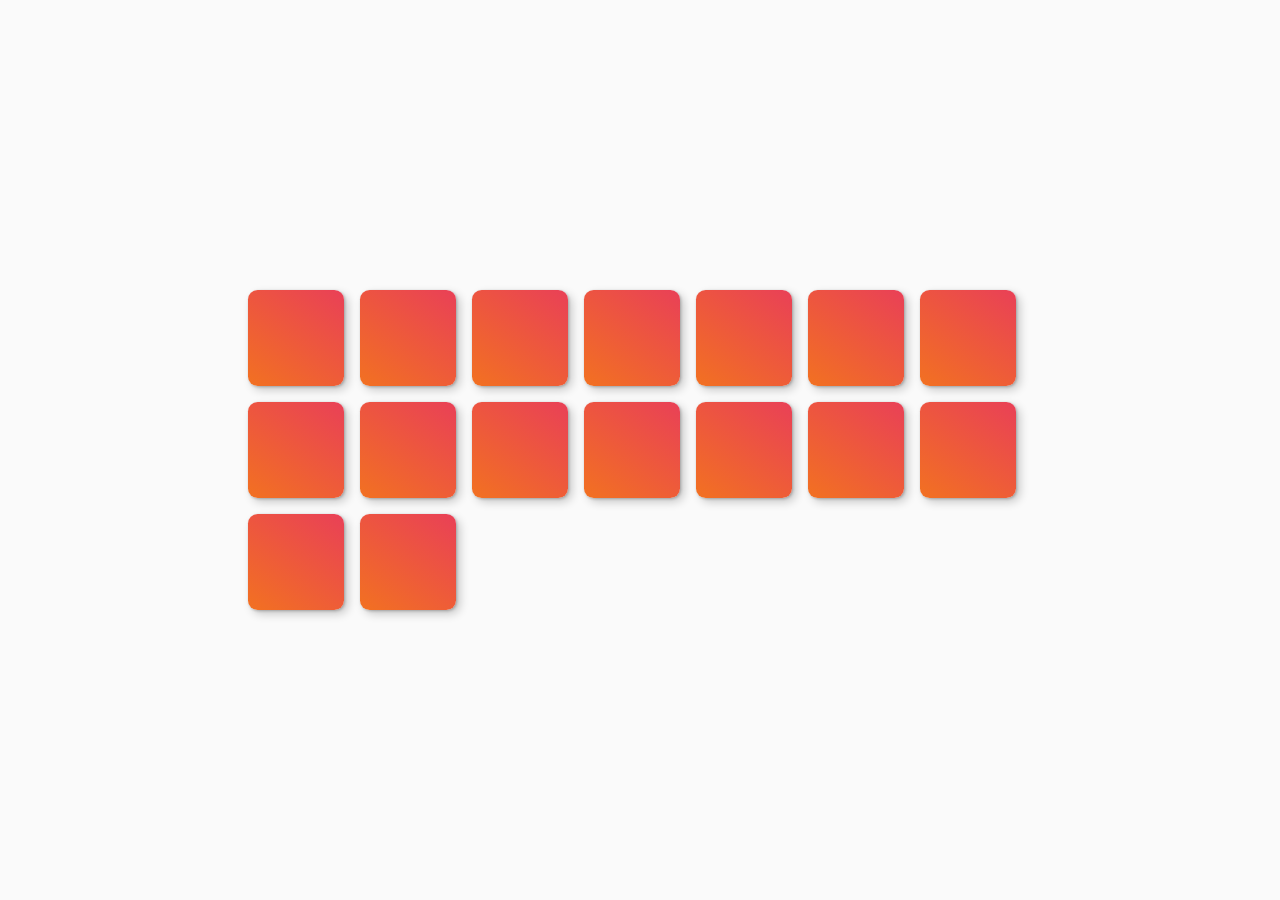
==== index.html @ bd266684 "change ubication" ====
<!DOCTYPE html>
<html lang="es">
  <head>
    <meta charset="utf-8" />
    <meta
      name="viewport"
      content="width=device-width, initial-scale=1, shrink-to-fit=no"
    />
    <title>Domestika</title>
    <link
      href="https://fonts.googleapis.com/css?family=Archivo|Archivo+Narrow:600"
      rel="stylesheet"
    />
    <link href="css/site.css" rel="stylesheet" />
    <link href="css/4.css" rel="stylesheet" />
  </head>

  <body>
    <main>
      <div id="mesa" class="mesa">
        <div class="tarjeta">
          <div class="tarjeta__contenido">🦄</div>
        </div>
      </div>
    </main>

    <script src="js/javascript.js"></script>
  </body>
</html>
---- css/site.css ----
:root {
  --bg: #fafafa;
  --font: "Archivo", sans-serif;
  --font-display: "Archivo Narrow", sans-serif;
  --hotpink: #e94057;
  --orange: #f27121;
  --gradient: linear-gradient(35deg, var(--orange), var(--hotpink));
}

body {
  margin: auto;
  min-height: 100vh;
  background: var(--bg);
  font-family: var(--font);
}
---- css/4.css ----
body {
  font-size: 2rem;
  display: flex;
  flex-direction: column;
}

main {
  flex-grow: 1;
  display: flex;
  justify-content: center;
  position: relative;
}

.mesa {
  display: flex;
  flex-wrap: wrap;
  align-items: center;
  align-content: center;
  max-width: 50rem;
  margin: auto;
}

.tarjeta {
  width: 6rem;
  height: 6rem;
  margin: 0.5rem;
  border-radius: 0.3em;
  background-image: var(--gradient);
  box-shadow: 1px 1px 3px rgba(0, 0, 0, 0.25), 4px 4px 10px rgba(0, 0, 0, 0.2);
  position: relative;
  transition: 0.3s;
  cursor: pointer;
  backface-visibility: hidden;
  transform-style: preserve-3d;
}

.tarjeta__contenido {
  position: absolute;
  left: 0;
  right: 0;
  top: 0;
  bottom: 0;
  transform: rotateY(-180deg);
  backface-visibility: hidden;
  background-color: white;
  box-shadow: 1px 1px 3px rgba(0, 0, 0, 0.25), 4px 4px 10px rgba(0, 0, 0, 0.2);
  border-radius: 0.3em;
  display: flex;
  justify-content: center;
  align-items: center;
  font-size: 2.5rem;
  padding-top: 0.4rem;
}

.tarjeta__contenido::selection {
  background: transparent;
}

.tarjeta.descubierta {
  transform: rotateY(-180deg);
}
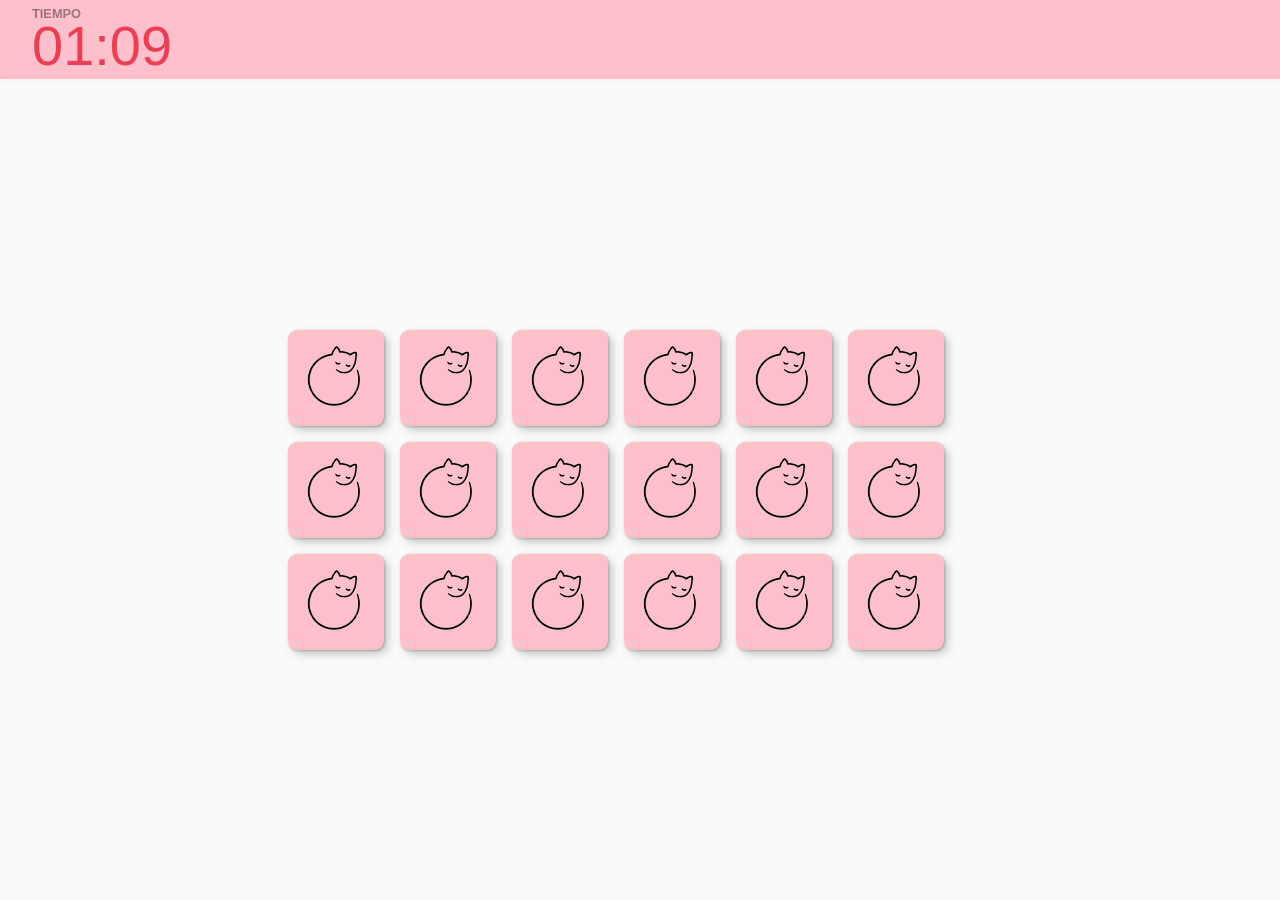
==== commit 3d605063: "improving game" ====
--- a/index.html
+++ b/index.html
@@ -6,24 +6,51 @@
       name="viewport"
       content="width=device-width, initial-scale=1, shrink-to-fit=no"
     />
-    <title>Domestika</title>
+    <title>Memo-Meow</title>
     <link
       href="https://fonts.googleapis.com/css?family=Archivo|Archivo+Narrow:600"
       rel="stylesheet"
     />
-    <link href="css/site.css" rel="stylesheet" />
-    <link href="css/4.css" rel="stylesheet" />
+    <link href="./css/page.css" rel="stylesheet" />
+    <link href="./css/style.css" rel="stylesheet" />
   </head>
 
-  <body>
-    <main>
-      <div id="mesa" class="mesa">
-        <div class="tarjeta">
-          <div class="tarjeta__contenido">🦄</div>
-        </div>
-      </div>
-    </main>
+    <body>
+        <header class="cabecera">
+            <div class="contadores">
+            <div class="contador-item">
+                <h4 class="cabecera-titulo">Tiempo</h4>
+                <div class="cabecera-num">
+                <span id="minutos">- - </span>:<span id="segundos"> - -</span>
+                </div>
+            </div>
+            </div>
+        </header>
+        <main>
+            <div id="mesa" class="mesa"></div>
+            <div id="endGame" class="end-game">
+                <div class="modal">
+                  <h2>¡Bien Hecho!</h2>
+                  <p>Has superado todos los niveles 🏆</p>
+                  <button  class="reiniciar">Reiniciar</button>
+                </div>
+              </div>
+              <div id="game-over" class="game-over">
+                <div class="modal">
+                  <h2>¡Se te acabo el tiempo!</h2>
+                  <p>Vuelve a intentarlo</p>
+                  <button  class="reiniciar">Reiniciar</button>
+                </div>
+              </div>
+        </main>
 
-    <script src="js/javascript.js"></script>
-  </body>
+        <script src="js/variables-globales.js"></script>
+        <script src="js/baraja-reparte.js"></script>
+        <script src="./js/cronometro.js"></script>
+        <script src="js/descubrir-comparar.js"></script>
+        <script src="js/acierto-error.js"></script>
+        <script src="js/finalizar.js"></script>
+        <script src="js/gameover.js"></script>
+        <script src="js/iniciar.js"></script>
+    </body>
 </html>
--- a/css/page.css
+++ b/css/page.css
@@ -0,0 +1,15 @@
+:root {
+  --bg: #fafafa;
+  --font: "Archivo", sans-serif;
+  --font-display: "Archivo Narrow", sans-serif;
+  --hotpink: #e94057;
+  --orange: #f27121;
+  --gradient: linear-gradient(35deg, var(--orange), var(--hotpink));
+}
+
+body {
+  margin: auto;
+  min-height: 100vh;
+  background: var(--bg);
+  font-family: var(--font);
+}
--- a/css/style.css
+++ b/css/style.css
@@ -0,0 +1,230 @@
+body {
+  font-size: 2rem;
+  display: flex;
+  flex-direction: column;
+  position: relative;
+}
+
+.cabecera {
+  padding: 0.5rem 2rem;
+  background: pink;
+  box-shadow: 1px 1px 5px rgba(0, 0, 0, 0.05);
+  display: flex;
+  justify-content: space-between;
+  align-items: baseline;
+}
+
+.cabecera-titulo {
+  font-family: var(--font-display);
+  font-weight: 600;
+  font-size: 0.8rem;
+  text-transform: uppercase;
+  line-height: 1;
+  margin: 0;
+  color: rgba(0, 0, 0, 0.4);
+}
+
+.cabecera-num {
+  font-family: var(--font-display);
+  color: var(--hotpink);
+  font-weight: 400;
+  font-size: 3.5rem;
+  line-height: 0.9;
+}
+
+.contadores {
+  display: flex;
+}
+
+.contador-item {
+  margin-right: 2rem;
+}
+
+main {
+  flex-grow: 1;
+  display: flex;
+  justify-content: center;
+  position: relative;
+}
+
+.mesa {
+  display: flex;
+  flex-wrap: wrap;
+  align-items: center;
+  align-content: center;
+  max-width: 45rem;
+  margin: auto;
+}
+
+.tarjeta {
+  width: 6rem;
+  height: 6rem;
+  margin: 0.5rem;
+  border-radius: 0.3em;
+  background: url(../image/catf.png) pink;
+  background-repeat: no-repeat;
+  background-position-x: 35%;
+  background-position-y: 50%;
+  box-shadow: 1px 1px 3px rgba(0, 0, 0, 0.25), 4px 4px 10px rgba(0, 0, 0, 0.2);
+  position: relative;
+  transition: 0.3s;
+  cursor: pointer;
+  backface-visibility: hidden;
+  transform-style: preserve-3d;
+}
+
+.tarjeta__contenido {
+  position: absolute;
+  left: 0;
+  right: 0;
+  top: 0;
+  bottom: 0;
+  transform: rotateY(-180deg);
+  backface-visibility: hidden;
+  background-color: white;
+  box-shadow: 1px 1px 3px rgba(0, 0, 0, 0.25), 4px 4px 10px rgba(0, 0, 0, 0.2);
+  border-radius: 0.3em;
+  display: flex;
+  justify-content: center;
+  align-items: center;
+  padding-top: 0.4rem;
+}
+
+.tarjeta__contenido::selection {
+  background: transparent;
+}
+
+.tarjeta.descubierta {
+  transform: rotateY(-180deg);
+}
+
+@keyframes error {
+  10%,
+  90% {
+    transform: translateX(-1px) rotateY(-180deg);
+  }
+  20%,
+  80% {
+    transform: translateX(2px) rotateY(-180deg);
+  }
+  30%,
+  50%,
+  70% {
+    transform: translateX(-4px) rotateY(-180deg);
+  }
+  40%,
+  60% {
+    transform: translateX(4px) rotateY(-180deg);
+  }
+}
+
+@keyframes acierto {
+  from {
+    transform: rotateY(-180deg) scale3d(1, 1, 1);
+    opacity: 1;
+  }
+
+  25% {
+    transform: rotateY(-180deg) scale3d(1.1, 1.1, 1.1);
+    opacity: 1;
+  }
+
+  to {
+    transform: rotateY(-180deg) scale3d(1, 1, 1);
+    opacity: 0;
+  }
+}
+
+.acertada {
+  pointer-events: none;
+}
+
+.acertada .tarjeta__contenido {
+  animation: acierto 1.3s ease-in-out forwards;
+}
+
+.error .tarjeta__contenido {
+  animation: error 0.82s cubic-bezier(0.36, 0.07, 0.19, 0.97) both;
+}
+
+@media only screen and (max-width: 340px) {
+  .cabecera-num {
+    font-size: 1.4rem;
+  }
+}
+
+.sube-nivel,
+.game-over,
+.end-game {
+  display: none;
+  position: absolute;
+  top: 0;
+  bottom: 0;
+  left: 0;
+  right: 0;
+  background-image: var(--gradient);
+}
+
+.sube-nivel.visible,
+.game-over.visible,
+.end-game.visible {
+  display: flex;
+}
+
+.modal {
+  background: white;
+  padding: 3rem 3rem 1rem;
+  margin: auto;
+  text-align: center;
+  display: flex;
+  flex-direction: column;
+  align-items: center;
+  justify-content: space-between;
+  border-radius: 10px;
+  box-shadow: 1px 1px 3px rgba(0, 0, 0, 0.25), 4px 4px 10px rgba(0, 0, 0, 0.2);
+}
+
+.modal h2 {
+  color: var(--orange);
+  font-family: var(--font-display);
+  margin: 0;
+}
+
+.modal p {
+  font-size: 1.5rem;
+}
+
+.modal button {
+  margin: 3rem 0;
+}
+
+button {
+  cursor: pointer;
+  border: 0;
+  background-image: var(--gradient);
+  padding: 0.75rem 4rem;
+  border-radius: 5rem;
+  color: white;
+  font-family: var(--font-display);
+  font-weight: 600;
+  text-transform: uppercase;
+  font-size: 1.5rem;
+  line-height: 1;
+  transition: 0.3s;
+}
+
+button:hover,
+button:focus {
+  opacity: 0.9;
+  outline: 0;
+}
+
+.modal .reiniciar {
+  color: var(--hotpink);
+  background: transparent;
+  border: 0;
+  text-transform: capitalize;
+  font-family: var(--font);
+  font-size: 1rem;
+  margin: 0;
+}
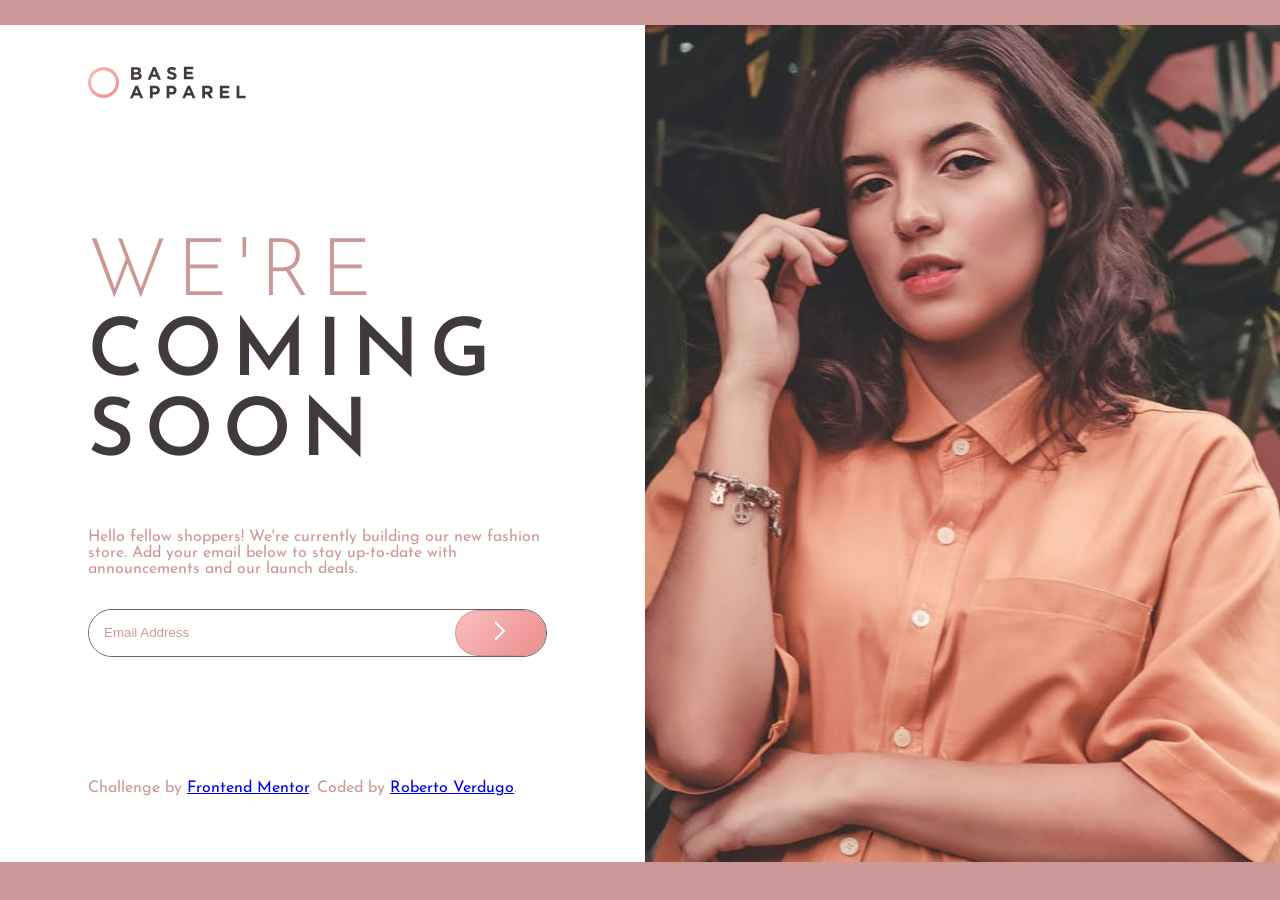
==== commit 16200498: "page 2" ====
--- a/index.html
+++ b/index.html
@@ -1,56 +1,50 @@
 <!DOCTYPE html>
-<html lang="es">
-  <head>
-    <meta charset="utf-8" />
-    <meta
-      name="viewport"
-      content="width=device-width, initial-scale=1, shrink-to-fit=no"
-    />
-    <title>Memo-Meow</title>
-    <link
-      href="https://fonts.googleapis.com/css?family=Archivo|Archivo+Narrow:600"
-      rel="stylesheet"
-    />
-    <link href="./css/page.css" rel="stylesheet" />
-    <link href="./css/style.css" rel="stylesheet" />
-  </head>
+<html lang="en">
+<head>
+  <meta charset="UTF-8">
+  <meta name="viewport" content="width=device-width, initial-scale=1.0"> <!-- displays site properly based on user's device -->
+  <link rel="preconnect" href="https://fonts.gstatic.com">
+  <link href="https://fonts.googleapis.com/css2?family=Josefin+Sans:wght@300;400;600&display=swap" rel="stylesheet">
+  <link rel="icon" type="image/png" sizes="32x32" href="./images/favicon-32x32.png">
+  
+  <title>Frontend Mentor | Base Apparel coming soon page</title>
+  <link rel="stylesheet" href="./style.css">
+ 
+</head>
+<body>
+<div class="wrapper">
+  <header class="r1c1 format flex-vertical">
+    <img src="./images/logo.svg" class="logo" alt="logo">
+  </header>
+  <div class="r1-4c2">
+    <picture>
+      <source srcset="./images/hero-mobile.jpg" media="(max-width: 375px)" alt="hero-mobile">
+      <img class="fill" src="./images/hero-desktop.jpg" alt="hero-desktop">
+   </picture>
+  </div>
+  <main class="r2-4c1 format text-align">
+    <h1>We're <span class="title-text" >coming soon</span></h1>
 
-    <body>
-        <header class="cabecera">
-            <div class="contadores">
-            <div class="contador-item">
-                <h4 class="cabecera-titulo">Tiempo</h4>
-                <div class="cabecera-num">
-                <span id="minutos">- - </span>:<span id="segundos"> - -</span>
-                </div>
-            </div>
-            </div>
-        </header>
-        <main>
-            <div id="mesa" class="mesa"></div>
-            <div id="endGame" class="end-game">
-                <div class="modal">
-                  <h2>¡Bien Hecho!</h2>
-                  <p>Has superado todos los niveles 🏆</p>
-                  <button  class="reiniciar">Reiniciar</button>
-                </div>
-              </div>
-              <div id="game-over" class="game-over">
-                <div class="modal">
-                  <h2>¡Se te acabo el tiempo!</h2>
-                  <p>Vuelve a intentarlo</p>
-                  <button  class="reiniciar">Reiniciar</button>
-                </div>
-              </div>
-        </main>
+    <p>Hello fellow shoppers! We're currently building our new fashion store. 
+    Add your email below to stay up-to-date with announcements and our launch deals.</p>
 
-        <script src="js/variables-globales.js"></script>
-        <script src="js/baraja-reparte.js"></script>
-        <script src="./js/cronometro.js"></script>
-        <script src="js/descubrir-comparar.js"></script>
-        <script src="js/acierto-error.js"></script>
-        <script src="js/finalizar.js"></script>
-        <script src="js/gameover.js"></script>
-        <script src="js/iniciar.js"></script>
-    </body>
+    <div class="flex">
+      <input type="text" placeholder="Email Address" class="search"> 
+      <div class="error-email icon-align "><svg xmlns="http://www.w3.org/2000/svg" width="24" height="24"><g fill="none" fill-rule="evenodd"><circle cx="12" cy="12" r="12" fill="#F96464"/><path fill="#FFF" fill-rule="nonzero" d="M13.256 6v9.056h-2V6h2zm-.944 12.464c-.384 0-.699-.104-.944-.312a1.027 1.027 0 0 1-.368-.824c0-.33.125-.608.376-.832.25-.224.563-.336.936-.336.373 0 .68.112.92.336.24.224.36.501.36.832 0 .341-.117.616-.352.824-.235.208-.544.312-.928.312z"/></g></svg></div>
+      <button id="boton" class="boton icon-align"><svg xmlns="http://www.w3.org/2000/svg" width="12" height="20"><path fill="none" stroke="#FFF" stroke-width="2" d="M1 1l8.836 8.836L1 18.671"/></svg></button>
+    </div>
+    <p id="texto-search"></p>
+  </main> 
+  
+  <footer class="r4c1 format text-align">
+    <p class="attribution">
+      Challenge by <a href="https://www.frontendmentor.io?ref=challenge" target="_blank">Frontend Mentor</a>. 
+      Coded by <a href="#">Roberto Verdugo</a>.
+    </p>
+  </footer>
+
+  
+</div>
+<script src="./script.js"></script>
+</body>
 </html>
--- a/style.css
+++ b/style.css
@@ -0,0 +1,171 @@
+* {
+  box-sizing: border-box;
+}
+
+body {
+  padding: 0;
+  margin: 0;
+  font-size: 16px;
+  font-family: "Josefin Sans", sans-serif;
+  font-weight: 400;
+  color: hsl(0, 36%, 70%);
+}
+
+img {
+  width: 100%;
+}
+
+.wrapper {
+  width: 100%;
+  max-width: 1400px;
+  display: grid;
+  margin: 0 auto;
+}
+
+.format {
+  margin: 2em;
+}
+
+.logo {
+  width: 100%;
+  max-width: 158px;
+}
+
+.text-align {
+  text-align: center;
+}
+
+h1 {
+  font-size: 3em;
+  text-transform: uppercase;
+  font-weight: 300;
+  letter-spacing: 10px;
+}
+
+.title-text {
+  color: hsl(0, 6%, 24%);
+  font-weight: 600;
+}
+
+.search {
+  width: 70%;
+  height: 3.5em;
+  outline: none;
+  padding-left: 15px;
+  border-top-left-radius: 3.5em;
+  border-bottom-left-radius: 3.5em;
+  border: none;
+}
+
+::placeholder {
+  color: hsl(0, 36%, 70%);
+  opacity: 1; /* Firefox */
+}
+
+.boton {
+  width: 20%;
+  background: linear-gradient(135deg, hsl(0, 80%, 86%), hsl(0, 74%, 74%));
+  outline: none;
+  border: 1px solid hsl(0, 36%, 70%);
+  border-radius: 3.8em;
+  cursor: pointer;
+}
+
+.boton:hover {
+  background: hsl(0, 74%, 68%);
+}
+
+.flex {
+  margin-top: 2em;
+  display: flex;
+  border: solid 0.1px hsl(0, 6%, 40%);
+  border-radius: 3.5em;
+  justify-content: space-between;
+}
+
+.icon-align {
+  justify-content: center;
+  align-items: center;
+}
+
+.error-email {
+  width: 10%;
+  display: none;
+}
+
+.display-error-email {
+  display: flex;
+}
+
+.error-border {
+  border: solid 2px hsl(0, 93%, 68%);
+}
+
+.valid-email-border {
+  border: solid 2px hsl(120, 63%, 54%);
+}
+
+.desaparece {
+  animation: opacidad 5s;
+}
+
+@keyframes opacidad {
+  0% {
+    opacity: 1;
+  }
+  100% {
+    opacity: 0;
+  }
+}
+
+@media only screen and (min-width: 900px) {
+  body {
+    background-color: hsl(0, 36%, 70%);
+  }
+
+  .wrapper {
+    margin: 25px auto;
+    gap: 10px;
+    grid-template-columns: repeat(2, 1fr);
+    grid-template-rows: repeat(3, auto);
+    background-color: white;
+  }
+
+  .r1c1 {
+    grid-column: 1/2;
+  }
+
+  .r1-4c2 {
+    grid-column: 2/3;
+    grid-row: 1/4;
+  }
+
+  .r2-4c1 {
+    grid-column: 1/2;
+  }
+
+  .r4c1 {
+    grid-column: 1/2;
+  }
+
+  h1 {
+    font-size: 5em;
+  }
+
+  .text-align {
+    text-align: left;
+  }
+
+  .format {
+    margin: 2em 5.5em;
+  }
+
+  .flex-vertical {
+    display: flex;
+    align-items: center;
+  }
+
+  .fill {
+    height: 100%;
+  }
+}
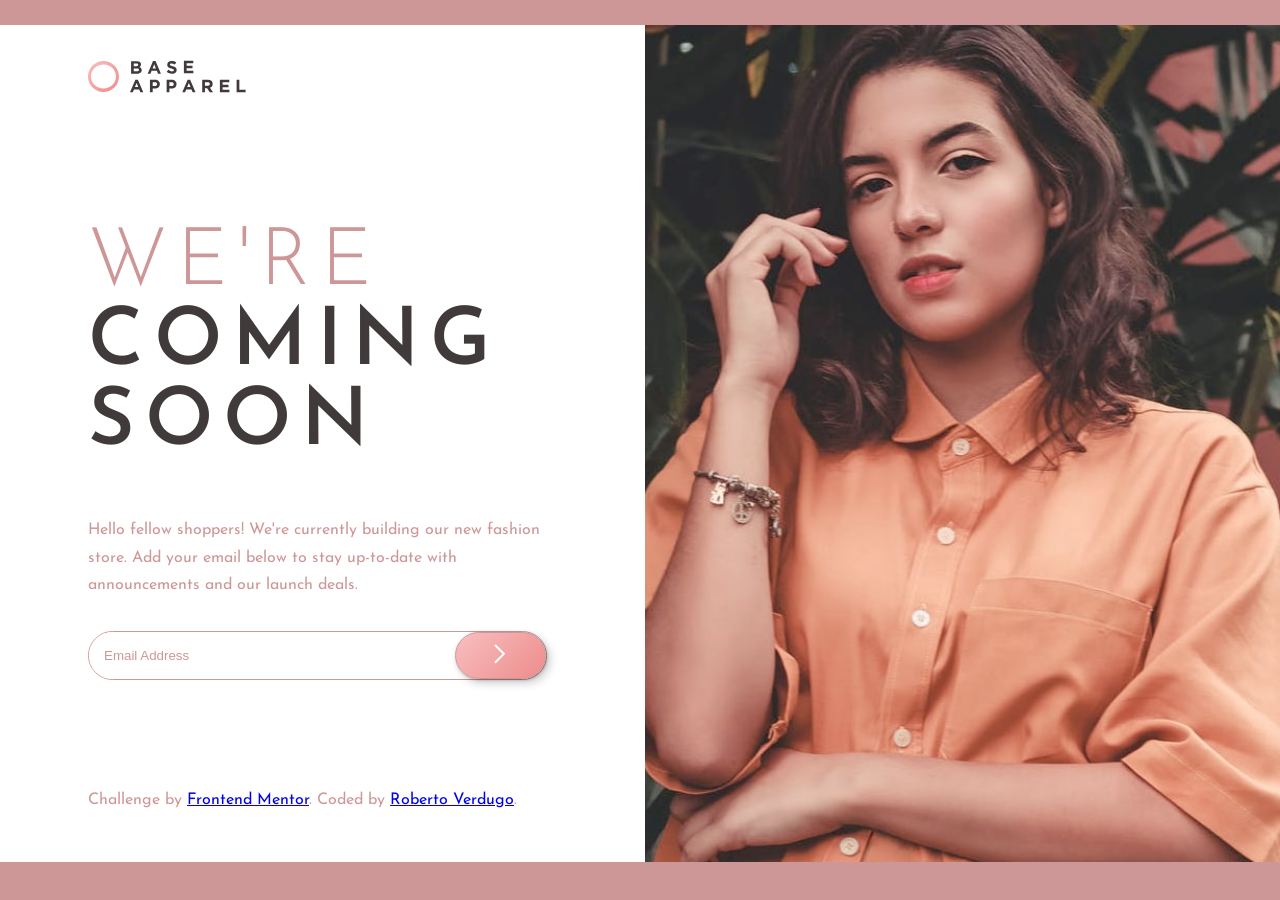
==== commit 4879e00f: "new" ====
--- a/index.html
+++ b/index.html
@@ -25,7 +25,7 @@
   <main class="r2-4c1 format text-align">
     <h1>We're <span class="title-text" >coming soon</span></h1>
 
-    <p>Hello fellow shoppers! We're currently building our new fashion store. 
+    <p class="venirderecha">Hello fellow shoppers! We're currently building our new fashion store. 
     Add your email below to stay up-to-date with announcements and our launch deals.</p>
 
     <div class="flex">
--- a/style.css
+++ b/style.css
@@ -40,6 +40,44 @@
   text-transform: uppercase;
   font-weight: 300;
   letter-spacing: 10px;
+  transform: translateX(-100%);
+  animation: venirdeizquierda 0.5s ease forwards;
+}
+
+.venirderecha {
+  line-height: 1.7em;
+  animation: derecha 0.5s ease forwards;
+}
+
+@keyframes venirdeizquierda {
+  0% {
+    opacity: 0;
+    transform: translateX(-100%);
+  }
+  50% {
+    opacity: 0;
+    transform: translateX(-30%);
+  }
+  100% {
+    transform: translateX(100%);
+    transform: translateX(0);
+    opacity: 1;
+  }
+}
+
+@keyframes derecha {
+  0% {
+    opacity: 0;
+    transform: translateX(100%);
+  }
+  50% {
+    opacity: 0;
+    transform: translateX(40%);
+  }
+  100% {
+    transform: translateX(0);
+    opacity: 1;
+  }
 }
 
 .title-text {
@@ -69,6 +107,7 @@
   border: 1px solid hsl(0, 36%, 70%);
   border-radius: 3.8em;
   cursor: pointer;
+  box-shadow: 1px 1px 3px rgba(0, 0, 0, 0.25), 4px 4px 10px rgba(0, 0, 0, 0.2);
 }
 
 .boton:hover {
@@ -78,7 +117,7 @@
 .flex {
   margin-top: 2em;
   display: flex;
-  border: solid 0.1px hsl(0, 6%, 40%);
+  border: 1px solid hsl(0, 36%, 70%);
   border-radius: 3.5em;
   justify-content: space-between;
 }
